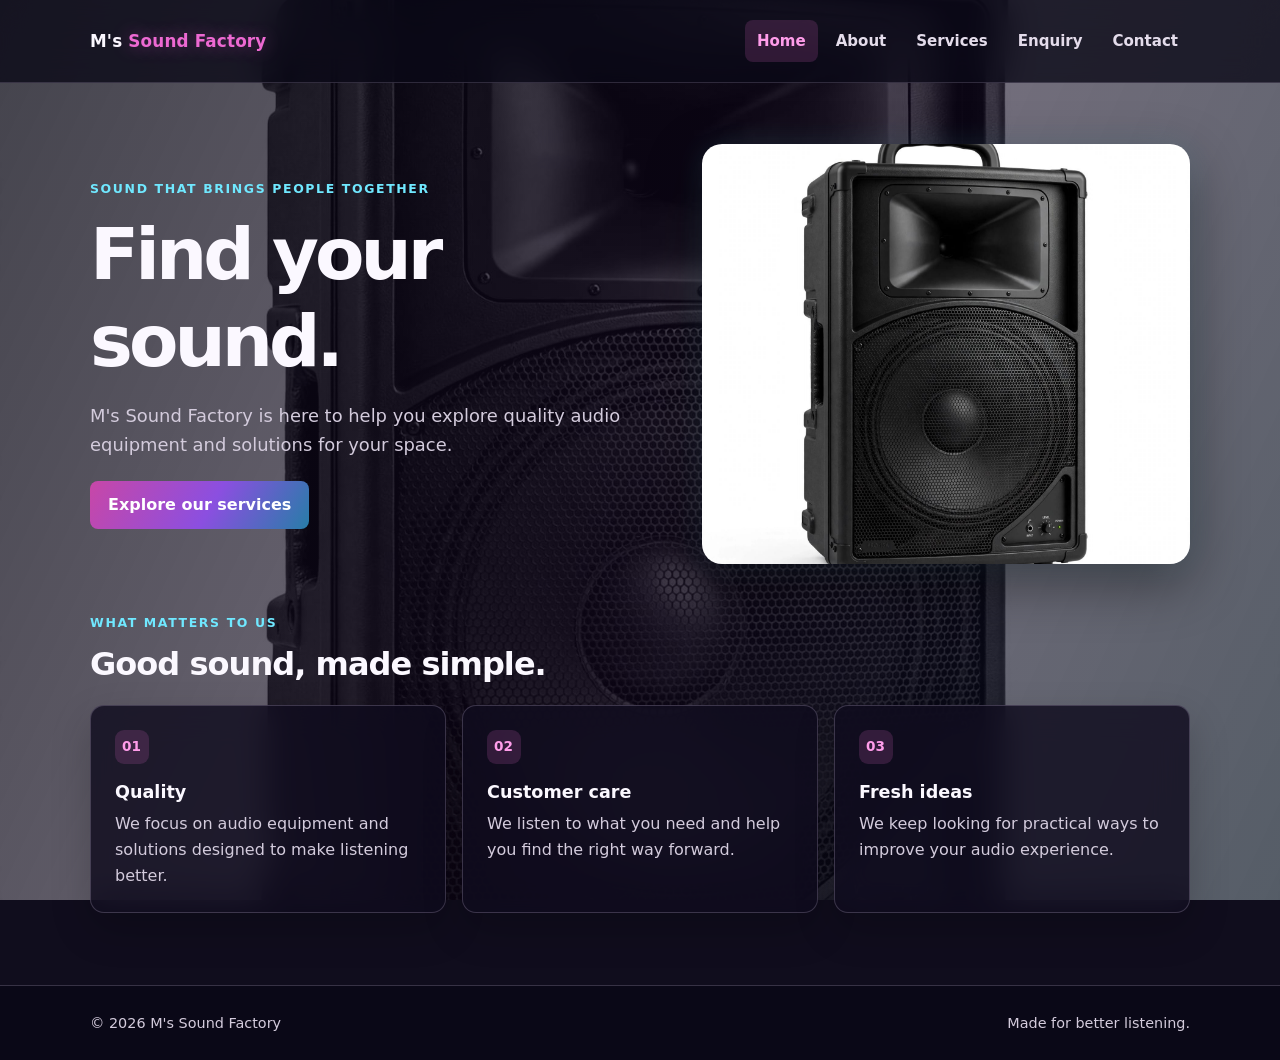
==== part 1/index.html @ 40eba4f4 "html and css" ====
<!DOCTYPE html>
<html lang="en">

<head>
    <meta charset="UTF-8">
    <meta name="viewport" content="width=device-width, initial-scale=1.0">
    <meta name="description" content="Discover audio equipment and sound solutions from M's Sound Factory.">
    <title>M's Sound Factory | Home</title>
    <link rel="stylesheet" href="css/style.css">
</head>

<body>
    <video class="site-background-video" autoplay muted loop playsinline preload="metadata" poster="images/speaker.jpeg" aria-hidden="true" tabindex="-1">
        <source src="images/background-video.mp4" type="video/mp4">
    </video>
    <header class="site-header">
        <div class="header-inner">
            <a class="brand" href="index.html">M's <span>Sound Factory</span></a>
            <nav class="site-nav" aria-label="Main navigation">
                <a href="index.html" aria-current="page">Home</a>
                <a href="about.html">About</a>
                <a href="services.html">Services</a>
                <a href="enquiry.html">Enquiry</a>
                <a href="contact.html">Contact</a>
            </nav>
        </div>
    </header>

    <main>
        <section class="hero">
            <div class="hero-copy">
                <p class="eyebrow">Sound that brings people together</p>
                <h1>Find your sound.</h1>
                <p class="lead">M's Sound Factory is here to help you explore quality audio equipment and solutions for your space.</p>
                <a class="button" href="services.html">Explore our services</a>
            </div>
            <img class="hero-image" src="images/speaker.jpeg" alt="Professional black PA speaker">
        </section>

        <section class="content-section">
            <p class="eyebrow">What matters to us</p>
            <h2>Good sound, made simple.</h2>
            <div class="card-grid">
                <article class="card">
                    <span class="card-mark" aria-hidden="true">01</span>
                    <h3>Quality</h3>
                    <p>We focus on audio equipment and solutions designed to make listening better.</p>
                </article>
                <article class="card">
                    <span class="card-mark" aria-hidden="true">02</span>
                    <h3>Customer care</h3>
                    <p>We listen to what you need and help you find the right way forward.</p>
                </article>
                <article class="card">
                    <span class="card-mark" aria-hidden="true">03</span>
                    <h3>Fresh ideas</h3>
                    <p>We keep looking for practical ways to improve your audio experience.</p>
                </article>
            </div>
        </section>
    </main>

    <footer class="site-footer">
        <div class="site-footer-inner">
            <p>&copy; 2026 M's Sound Factory</p>
            <p>Made for better listening.</p>
        </div>
    </footer>
</body>

</html>
---- part 1/css/style.css ----
:root {
    color-scheme: dark;
    --ink: #fbf8ff;
    --muted: #d3cbdc;
    --accent: #ed69d2;
    --accent-dark: #c64db0;
    --cyan: #70e8ff;
    --surface: rgba(15, 12, 30, .82);
    --background: #100d1d;
    --border: rgba(232, 218, 255, .2);
}

* {
    box-sizing: border-box;
}

html {
    scroll-behavior: smooth;
}

body {
    min-height: 100vh;
    margin: 0;
    isolation: isolate;
    background: var(--background);
    color: var(--ink);
    font-family: system-ui, -apple-system, BlinkMacSystemFont, "Segoe UI", sans-serif;
    line-height: 1.6;
}

.site-background-video {
    position: fixed;
    z-index: -2;
    inset: 0;
    width: 100%;
    height: 100%;
    object-fit: cover;
    pointer-events: none;
}

body::before {
    position: fixed;
    z-index: -1;
    inset: 0;
    background: linear-gradient(115deg, rgba(8, 7, 19, .76), rgba(20, 9, 34, .58) 55%, rgba(5, 16, 31, .68));
    content: "";
    pointer-events: none;
}

a {
    color: inherit;
    text-decoration: none;
}

a:hover {
    color: var(--accent-dark);
}

img {
    display: block;
    max-width: 100%;
}

.site-header {
    background: rgba(10, 8, 22, .78);
    border-bottom: 1px solid rgba(232, 218, 255, .16);
    backdrop-filter: blur(16px);
}

.header-inner,
main,
.site-footer-inner {
    width: min(1100px, calc(100% - 40px));
    margin-inline: auto;
}

.header-inner {
    display: flex;
    min-height: 82px;
    align-items: center;
    justify-content: space-between;
    gap: 28px;
}

.brand {
    flex: 0 0 auto;
    font-size: 1.05rem;
    font-weight: 750;
    letter-spacing: .01em;
}

.brand span {
    color: var(--accent);
    text-shadow: 0 0 18px rgba(237, 105, 210, .42);
}

.site-nav {
    display: flex;
    flex-wrap: wrap;
    align-items: center;
    justify-content: flex-end;
    gap: 6px;
}

.site-nav a {
    padding: 9px 12px;
    border-radius: 8px;
    color: #e4dceb;
    font-size: .94rem;
    font-weight: 600;
}

.site-nav a:hover,
.site-nav a[aria-current="page"] {
    background: rgba(237, 105, 210, .16);
    color: #ff9dea;
}

main {
    padding-block: 56px 72px;
}

.eyebrow {
    margin: 0 0 12px;
    color: var(--cyan);
    font-size: .78rem;
    font-weight: 750;
    letter-spacing: .13em;
    text-transform: uppercase;
}

h1,
h2,
h3,
p {
    margin-top: 0;
}

h1,
h2,
h3 {
    line-height: 1.2;
    color: var(--ink);
}

h1 {
    max-width: 720px;
    margin-bottom: 18px;
    font-size: clamp(2.35rem, 6vw, 4.5rem);
    letter-spacing: -.055em;
}

h2 {
    margin-bottom: 12px;
    font-size: clamp(1.5rem, 3vw, 2rem);
    letter-spacing: -.03em;
}

h3 {
    margin-bottom: 8px;
    font-size: 1.1rem;
}

p {
    color: var(--muted);
}

.lead {
    max-width: 620px;
    margin-bottom: 0;
    font-size: 1.12rem;
}

.page-intro {
    margin-bottom: 32px;
}

.about-gallery {
    display: grid;
    grid-template-columns: repeat(2, minmax(0, 1fr));
    gap: 22px;
    align-items: stretch;
}

.about-image-feature {
    position: relative;
    overflow: hidden;
    margin: 0;
    border: 1px solid var(--border);
    border-radius: 18px;
    background: var(--surface);
    box-shadow: 0 18px 50px rgba(0, 0, 0, .35), 0 0 30px rgba(112, 232, 255, .1);
}

.about-image-feature img {
    display: block;
    width: 100%;
    height: clamp(320px, 42vw, 480px);
    object-fit: cover;
    object-position: center;
}

.about-image-feature figcaption {
    position: absolute;
    right: 0;
    bottom: 0;
    left: 0;
    padding: 44px 24px 18px;
    background: linear-gradient(transparent, rgba(8, 7, 19, .82));
    color: #fbf8ff;
    font-size: .95rem;
    font-weight: 650;
}

.hero {
    display: grid;
    grid-template-columns: 1.05fr .95fr;
    min-height: 430px;
    align-items: center;
    gap: clamp(28px, 6vw, 72px);
}

.hero-copy {
    padding-block: 24px;
}

.hero h1 {
    max-width: 540px;
}

.hero-image {
    width: 100%;
    max-height: 420px;
    border-radius: 20px;
    background: var(--surface);
    object-fit: cover;
    box-shadow: 0 18px 55px rgba(0, 0, 0, .44), 0 0 30px rgba(112, 232, 255, .12);
}

.service-video-section {
    display: grid;
    grid-template-columns: minmax(220px, .72fr) minmax(0, 1.28fr);
    align-items: center;
    gap: clamp(24px, 5vw, 56px);
    margin-top: 38px;
}

.service-video-copy p:last-child {
    max-width: 380px;
    margin-bottom: 0;
}

.service-video-frame {
    overflow: hidden;
    border: 1px solid var(--border);
    border-radius: 16px;
    background: rgba(8, 7, 18, .82);
    box-shadow: 0 18px 50px rgba(0, 0, 0, .35), 0 0 30px rgba(112, 232, 255, .1);
}

.service-video-frame video {
    display: block;
    width: 100%;
    max-height: 460px;
    aspect-ratio: 16 / 9;
    object-fit: contain;
}

.button {
    display: inline-flex;
    min-height: 46px;
    align-items: center;
    justify-content: center;
    margin-top: 22px;
    padding: 11px 18px;
    border: 0;
    border-radius: 8px;
    background: linear-gradient(120deg, #c847a7, #8b4fe0 55%, #277da8);
    color: #fff;
    font: inherit;
    font-weight: 700;
    cursor: pointer;
}

.button:hover {
    background: linear-gradient(120deg, #a8358a, #6f38be 55%, #1e638a);
    color: #fff;
    box-shadow: 0 0 24px rgba(237, 105, 210, .22);
}

.content-section {
    margin-top: 44px;
}

.card-grid {
    display: grid;
    grid-template-columns: repeat(3, minmax(0, 1fr));
    gap: 16px;
    margin-top: 22px;
}

.card,
.form-card,
.info-card {
    padding: 24px;
    border: 1px solid var(--border);
    border-radius: 14px;
    background: var(--surface);
    box-shadow: 0 16px 40px rgba(0, 0, 0, .2);
    backdrop-filter: blur(16px);
}

.card p,
.info-card p {
    margin-bottom: 0;
}

.card-mark {
    display: inline-grid;
    width: 34px;
    height: 34px;
    place-items: center;
    margin-bottom: 18px;
    border-radius: 9px;
    background: rgba(237, 105, 210, .16);
    color: #ff9dea;
    font-size: .85rem;
    font-weight: 750;
}

.split-layout {
    display: grid;
    grid-template-columns: minmax(0, 1.2fr) minmax(260px, .8fr);
    gap: 24px;
    align-items: start;
}

.map-section {
    padding: 24px;
    border: 1px solid var(--border);
    border-radius: 14px;
    background: var(--surface);
    box-shadow: 0 16px 40px rgba(0, 0, 0, .2);
    backdrop-filter: blur(16px);
}

.map-frame {
    overflow: hidden;
    min-height: 320px;
    border: 1px solid var(--border);
    border-radius: 10px;
    background: rgba(8, 7, 18, .76);
}

.map-frame iframe {
    display: block;
    width: 100%;
    height: 360px;
    border: 0;
}

.map-link {
    display: inline-block;
    margin-top: 14px;
    color: var(--cyan);
    font-weight: 650;
}

.map-link:hover {
    color: #a8f2ff;
}

.stack {
    display: grid;
    gap: 16px;
}

.value-list {
    display: grid;
    gap: 12px;
    margin: 20px 0 0;
    padding: 0;
    list-style: none;
}

.value-list li {
    padding: 14px 16px;
    border-radius: 10px;
    background: rgba(255, 255, 255, .06);
}

.value-list strong {
    color: #fff;
}

form {
    display: grid;
    gap: 8px;
}

label {
    margin-top: 8px;
    color: var(--ink);
    font-size: .92rem;
    font-weight: 650;
}

input,
textarea {
    width: 100%;
    padding: 12px 13px;
    border: 1px solid var(--border);
    border-radius: 8px;
    background: rgba(8, 7, 18, .76);
    color: var(--ink);
    font: inherit;
}

input:focus,
textarea:focus {
    border-color: var(--accent);
    outline: 3px solid rgba(237, 105, 210, .24);
}

input::placeholder,
textarea::placeholder {
    color: #aaa0b9;
}

a:focus-visible,
button:focus-visible,
input:focus-visible,
textarea:focus-visible {
    outline: 3px solid var(--cyan);
    outline-offset: 3px;
}

textarea {
    min-height: 150px;
    resize: vertical;
}

form .button {
    justify-self: start;
}

.site-footer {
    border-top: 1px solid var(--border);
    background: rgba(10, 8, 22, .82);
    backdrop-filter: blur(16px);
}

.site-footer-inner {
    display: flex;
    min-height: 74px;
    align-items: center;
    justify-content: space-between;
    gap: 12px;
    color: var(--muted);
    font-size: .9rem;
}

.site-footer p {
    margin: 0;
}

@media (max-width: 760px) {
    .header-inner {
        align-items: flex-start;
        flex-direction: column;
        gap: 10px;
        padding-block: 18px;
    }

    .site-nav {
        justify-content: flex-start;
        margin-inline: -8px;
    }

    .hero,
    .split-layout,
    .service-video-section {
        grid-template-columns: 1fr;
    }

    .hero {
        gap: 24px;
    }

    .hero-image {
        max-height: 340px;
    }

    .about-gallery {
        grid-template-columns: 1fr;
        gap: 18px;
    }

    .about-image-feature img {
        height: clamp(240px, 72vw, 380px);
    }

    .card-grid {
        grid-template-columns: 1fr;
    }
}

@media (max-width: 480px) {
    .header-inner,
    main,
    .site-footer-inner {
        width: min(100% - 28px, 1100px);
    }

    main {
        padding-block: 36px 52px;
    }

    .site-footer-inner {
        align-items: flex-start;
        flex-direction: column;
        justify-content: center;
        padding-block: 16px;
    }
}

@media (prefers-reduced-motion: reduce) {
    .site-background-video {
        display: none;
    }

    body {
        background: linear-gradient(rgba(8, 7, 19, .72), rgba(8, 7, 19, .72)), url("../images/about-event.jpeg") center / cover fixed;
    }
}
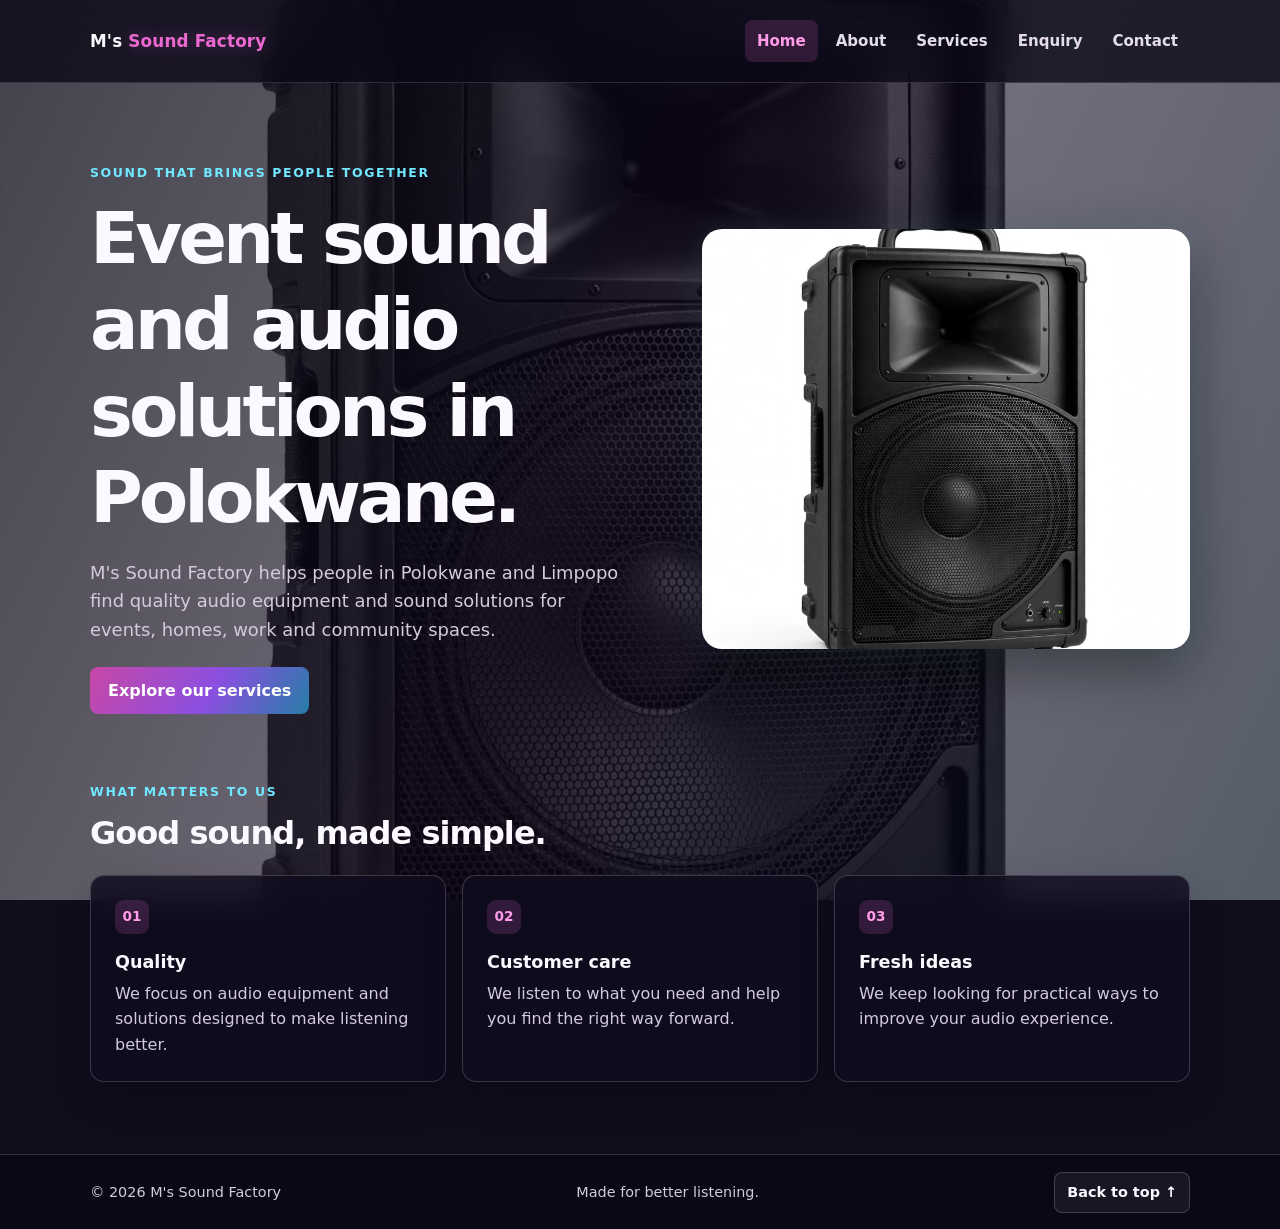
==== commit ee51e1b4: "c" ====
--- a/part 1/index.html
+++ b/part 1/index.html
@@ -4,12 +4,18 @@
 <head>
     <meta charset="UTF-8">
     <meta name="viewport" content="width=device-width, initial-scale=1.0">
-    <meta name="description" content="Discover audio equipment and sound solutions from M's Sound Factory.">
-    <title>M's Sound Factory | Home</title>
+    <meta name="description" content="Discover event sound services, quality audio equipment and sound solutions from M's Sound Factory in Polokwane, Limpopo.">
+    <meta name="theme-color" content="#100d1d">
+    <meta property="og:type" content="website">
+    <meta property="og:title" content="Event Sound &amp; Audio Equipment | M's Sound Factory">
+    <meta property="og:description" content="Explore event sound services, quality audio equipment and sound solutions in Polokwane, Limpopo.">
+    <title>Event Sound &amp; Audio Equipment | M's Sound Factory</title>
+    <meta http-equiv="Content-Security-Policy" content="default-src 'self'; script-src 'self'; style-src 'self'; img-src 'self' data:; media-src 'self'; frame-src https://maps.google.com; form-action 'self'; base-uri 'self'; object-src 'none'; upgrade-insecure-requests">
     <link rel="stylesheet" href="css/style.css">
+    <script src="js/script.js" defer></script>
 </head>
 
-<body>
+<body id="top">
     <video class="site-background-video" autoplay muted loop playsinline preload="metadata" poster="images/speaker.jpeg" aria-hidden="true" tabindex="-1">
         <source src="images/background-video.mp4" type="video/mp4">
     </video>
@@ -30,11 +36,11 @@
         <section class="hero">
             <div class="hero-copy">
                 <p class="eyebrow">Sound that brings people together</p>
-                <h1>Find your sound.</h1>
-                <p class="lead">M's Sound Factory is here to help you explore quality audio equipment and solutions for your space.</p>
+                <h1>Event sound and audio solutions in Polokwane.</h1>
+                <p class="lead">M's Sound Factory helps people in Polokwane and Limpopo find quality audio equipment and sound solutions for events, homes, work and community spaces.</p>
                 <a class="button" href="services.html">Explore our services</a>
             </div>
-            <img class="hero-image" src="images/speaker.jpeg" alt="Professional black PA speaker">
+            <img class="hero-image" src="images/speaker.jpeg" alt="Professional black PA speaker for event sound" fetchpriority="high" decoding="async">
         </section>
 
         <section class="content-section">
@@ -62,8 +68,9 @@
 
     <footer class="site-footer">
         <div class="site-footer-inner">
-            <p>&copy; 2026 M's Sound Factory</p>
+            <p>&copy; <span data-current-year></span> M's Sound Factory</p>
             <p>Made for better listening.</p>
+            <button class="back-to-top" type="button">Back to top ↑</button>
         </div>
     </footer>
 </body>
--- a/part 1/css/style.css
+++ b/part 1/css/style.css
@@ -192,12 +192,27 @@
     box-shadow: 0 18px 50px rgba(0, 0, 0, .35), 0 0 30px rgba(112, 232, 255, .1);
 }
 
+.gallery-trigger {
+    display: block;
+    width: 100%;
+    padding: 0;
+    border: 0;
+    background: transparent;
+    cursor: zoom-in;
+}
+
 .about-image-feature img {
     display: block;
     width: 100%;
     height: clamp(320px, 42vw, 480px);
     object-fit: cover;
     object-position: center;
+    transition: transform .35s ease;
+}
+
+.about-image-feature:hover img,
+.gallery-trigger:focus-visible img {
+    transform: scale(1.035);
 }
 
 .about-image-feature figcaption {
@@ -310,9 +325,191 @@
     backdrop-filter: blur(16px);
 }
 
+.card {
+    transition: transform .2s ease, border-color .2s ease, box-shadow .2s ease;
+}
+
+.card:hover {
+    transform: translateY(-4px);
+    border-color: rgba(237, 105, 210, .48);
+    box-shadow: 0 20px 46px rgba(0, 0, 0, .3), 0 0 24px rgba(237, 105, 210, .1);
+}
+
 .card p,
 .info-card p {
     margin-bottom: 0;
+}
+
+.service-browser-heading {
+    margin-bottom: 18px;
+}
+
+.service-browser-heading .eyebrow {
+    margin-bottom: 6px;
+}
+
+.service-filters {
+    display: grid;
+    grid-template-columns: 2fr 1fr 1fr;
+    gap: 14px;
+    padding: 20px;
+    border: 1px solid var(--border);
+    border-radius: 14px;
+    background: var(--surface);
+}
+
+.service-filters > div {
+    display: grid;
+    align-content: start;
+    gap: 7px;
+}
+
+.service-filters label {
+    margin-top: 0;
+}
+
+select {
+    width: 100%;
+    min-height: 48px;
+    padding: 10px 13px;
+    border: 1px solid var(--border);
+    border-radius: 8px;
+    background: #171326;
+    color: var(--ink);
+    font: inherit;
+}
+
+.service-results-status {
+    min-height: 1.6em;
+    margin: 16px 0 0;
+    color: var(--cyan);
+    font-size: .92rem;
+}
+
+.service-empty {
+    grid-column: 1 / -1;
+    padding: 24px;
+    border: 1px dashed var(--border);
+    border-radius: 12px;
+    color: var(--muted);
+    text-align: center;
+}
+
+.faq-section h2 {
+    margin-bottom: 18px;
+}
+
+.faq-list {
+    display: grid;
+    gap: 10px;
+}
+
+.faq-item {
+    overflow: hidden;
+    border: 1px solid var(--border);
+    border-radius: 12px;
+    background: var(--surface);
+}
+
+.faq-item summary {
+    position: relative;
+    padding: 18px 52px 18px 20px;
+    color: var(--ink);
+    font-weight: 700;
+    cursor: pointer;
+    list-style: none;
+}
+
+.faq-item summary::-webkit-details-marker {
+    display: none;
+}
+
+.faq-item summary::after {
+    position: absolute;
+    right: 20px;
+    content: "+";
+    color: var(--cyan);
+    font-size: 1.25rem;
+    line-height: 1;
+}
+
+.faq-item[open] summary::after {
+    content: "−";
+}
+
+.faq-item p {
+    margin: 0;
+    padding: 0 20px 18px;
+}
+
+.lightbox {
+    width: min(900px, calc(100% - 32px));
+    max-width: none;
+    max-height: 92vh;
+    padding: 54px 20px 20px;
+    border: 1px solid var(--border);
+    border-radius: 16px;
+    background: rgba(12, 9, 24, .98);
+    color: var(--ink);
+    box-shadow: 0 24px 80px rgba(0, 0, 0, .65);
+}
+
+.lightbox::backdrop {
+    background: rgba(4, 3, 10, .86);
+    backdrop-filter: blur(5px);
+}
+
+.lightbox-close {
+    position: absolute;
+    top: 10px;
+    right: 14px;
+    width: 40px;
+    height: 40px;
+    border: 1px solid var(--border);
+    border-radius: 50%;
+    background: rgba(255, 255, 255, .08);
+    color: var(--ink);
+    font-size: 1.7rem;
+    line-height: 1;
+    cursor: pointer;
+}
+
+.lightbox-image {
+    width: 100%;
+    max-height: 70vh;
+    object-fit: contain;
+}
+
+.lightbox-caption {
+    margin: 12px 0;
+    text-align: center;
+}
+
+.lightbox-controls {
+    display: flex;
+    justify-content: center;
+    gap: 12px;
+}
+
+.lightbox-controls button {
+    padding: 9px 14px;
+    border: 1px solid var(--border);
+    border-radius: 8px;
+    background: rgba(255, 255, 255, .08);
+    color: var(--ink);
+    font: inherit;
+    cursor: pointer;
+}
+
+body.js-enabled [data-reveal] {
+    opacity: 0;
+    transform: translateY(18px);
+    transition: opacity .5s ease, transform .5s ease;
+}
+
+body.js-enabled [data-reveal].is-visible {
+    opacity: 1;
+    transform: translateY(0);
 }
 
 .card-mark {
@@ -440,6 +637,40 @@
     resize: vertical;
 }
 
+.form-success {
+    margin: 14px 0 0;
+    color: #9df7c0;
+    font-weight: 700;
+}
+
+.form-response:empty {
+    display: none;
+}
+
+.form-error,
+.field-error {
+    color: #ffaaaa;
+}
+
+.field-error {
+    margin-top: -4px;
+    font-size: .88rem;
+}
+
+.form-email-link {
+    display: inline-block;
+    margin-top: 6px;
+    color: var(--cyan);
+    font-weight: 700;
+    text-decoration: underline;
+    text-underline-offset: 3px;
+}
+
+select:focus-visible {
+    outline: 3px solid var(--cyan);
+    outline-offset: 3px;
+}
+
 form .button {
     justify-self: start;
 }
@@ -460,6 +691,22 @@
     font-size: .9rem;
 }
 
+.back-to-top {
+    padding: 8px 12px;
+    border: 1px solid var(--border);
+    border-radius: 8px;
+    background: rgba(255, 255, 255, .06);
+    color: var(--ink);
+    font: inherit;
+    font-weight: 650;
+    cursor: pointer;
+}
+
+.back-to-top:hover {
+    border-color: var(--accent);
+    color: #ff9dea;
+}
+
 .site-footer p {
     margin: 0;
 }
@@ -503,6 +750,10 @@
     .card-grid {
         grid-template-columns: 1fr;
     }
+
+    .service-filters {
+        grid-template-columns: 1fr;
+    }
 }
 
 @media (max-width: 480px) {
@@ -522,13 +773,31 @@
         justify-content: center;
         padding-block: 16px;
     }
+
+    .back-to-top {
+        align-self: flex-start;
+    }
 }
 
 @media (prefers-reduced-motion: reduce) {
+    *,
+    *::before,
+    *::after {
+        scroll-behavior: auto !important;
+        animation-duration: .01ms !important;
+        animation-iteration-count: 1 !important;
+        transition-duration: .01ms !important;
+    }
+
     .site-background-video {
         display: none;
     }
 
+    body.js-enabled [data-reveal] {
+        opacity: 1;
+        transform: none;
+    }
+
     body {
         background: linear-gradient(rgba(8, 7, 19, .72), rgba(8, 7, 19, .72)), url("../images/about-event.jpeg") center / cover fixed;
     }
